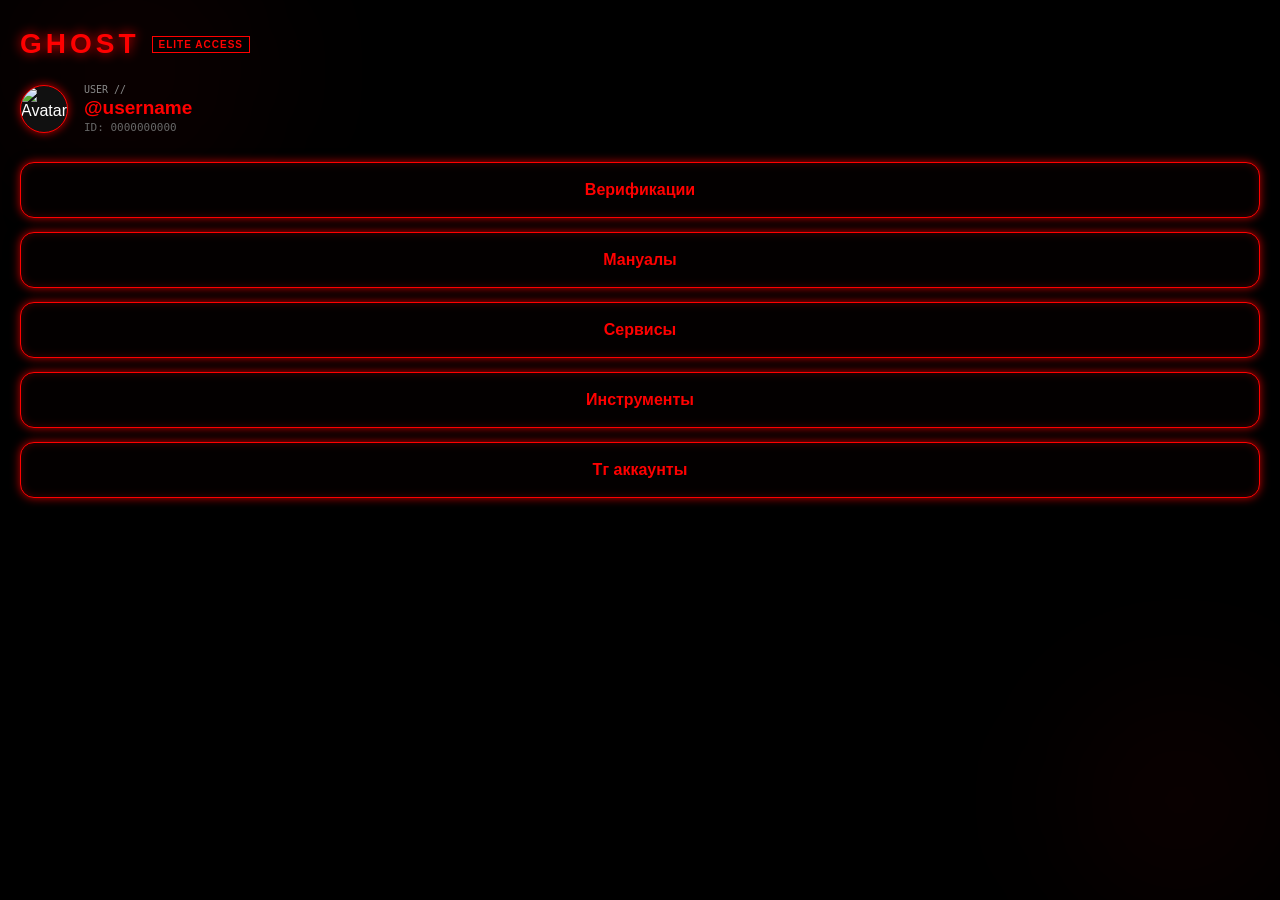
==== index.html @ a54de4a2 "Add files via upload" ====
<!DOCTYPE html>
<html lang="ru">
<head>
    <meta charset="UTF-8">
    <meta name="viewport" content="width=device-width, initial-scale=1.0, maximum-scale=1.0, user-scalable=no, viewport-fit=cover">
    <title>Ghost VPN</title>
    <link rel="stylesheet" href="style.css?v=47">
    <script src="https://telegram.org/js/telegram-web-app.js"></script>
</head>
<body>

    <div class="premium-bg-wrapper">
        <div class="ghost-bg-image"></div>
        <div class="dark-overlay"></div>
    </div>

    <div class="ghost-ambient">
        <div class="particle p-1"></div>
        <div class="particle p-2"></div>
    </div>

    <div class="app-container">
        <div class="brand-area">
            <div class="ghost-logo">GHOST</div>
            <div class="ghost-badge">ELITE ACCESS</div>
        </div>

        <div class="profile-section">
            <div class="avatar-core">
                <img src="" id="user-avatar-img" alt="Avatar">
            </div>
            <div class="user-meta">
                <span class="meta-label">USER //</span>
                <h1 class="username" id="username">@username</h1>
                <span class="user-id-label" id="user-id">ID: 0000000000</span>
            </div>
        </div>

        <div class="menu-slider">
            
            <main class="menu-block active" id="main-lobby">
                <button class="ghost-btn" data-action="verifications">Верификации</button>
                <button class="ghost-btn" data-action="manuals">Мануалы</button>
                <button class="ghost-btn" data-action="services">Сервисы</button>
                <button class="ghost-btn" data-action="tools">Инструменты</button>
                <button class="ghost-btn" data-action="accounts">Тг аккаунты</button>
            </main>

            <section class="menu-block" id="tools-lobby">
                <div class="submenu-title">// ВЫБОР ИНСТРУМЕНТА</div>
                <div class="vertical-list">
                    <button class="ghost-btn list-btn" data-tool="arbitrazh">
                        <span>Для арбитража трафика</span>
                    </button>
                </div>
                <button class="ghost-btn btn-abort" id="back-from-tools">Назад</button>
            </section>

            <section class="menu-block" id="manuals-lobby">
                <div class="submenu-title">// ВЫБОР МАНУАЛА</div>
                <div class="vertical-list">
                    <button class="ghost-btn list-btn" data-manual="progrev_tg">
                        <span>Прогрев аккаунта тг</span>
                        <span class="price">3$</span>
                    </button>
                    <button class="ghost-btn list-btn" data-manual="p2p_no_cards">
                        <span>P2P без карт</span>
                        <span class="price">5$</span>
                    </button>
                    <button class="ghost-btn list-btn" data-manual="cheap_tg_accs">
                        <span>Дешевые аки тг</span>
                        <span class="price">3$</span>
                    </button>
                </div>
                <button class="ghost-btn btn-abort" id="back-from-manuals">Назад</button>
            </section>

            <section class="menu-block" id="verifications-lobby">
                <div class="submenu-title">// ВЫБОР КАТЕГОРИИ ТОВАРА</div>
                <div class="vertical-list">
                    <button class="ghost-btn list-btn" data-verif="bybit"><span>Bybit</span><span class="price">15$</span></button>
                    <button class="ghost-btn list-btn" data-verif="cryptobot"><span>CryptoBot</span><span class="price">13$</span></button>
                    <button class="ghost-btn list-btn" data-verif="fragment"><span>Fragment</span><span class="price">7$</span></button>
                    <button class="ghost-btn list-btn" data-verif="wallet"><span>Wallet</span><span class="price">13$</span></button>
                </div>
                <button class="ghost-btn btn-abort" id="back-from-verifications">Назад</button>
            </section>

            <section class="menu-block" id="services-lobby">
                <div class="submenu-title">// ВЫБОР КАТЕГОРИИ УСЛУГ</div>
                <div class="vertical-list">
                    <button class="ghost-btn list-btn" data-service="nakrutka"><span>Накрутка</span><span class="price">5$</span></button>
                    <button class="ghost-btn list-btn" data-service="virtual_numbers"><span>Виртуальные номера</span><span class="price">5$</span></button>
                    <button class="ghost-btn list-btn" data-service="proxy_srv"><span>Прокси</span><span class="price">5$</span></button>
                </div>
                <button class="ghost-btn btn-abort" id="back-from-services">Назад</button>
            </section>

            <section class="menu-block" id="accounts-lobby">
                <div class="submenu-title">// ВЫБОР КАТЕГОРИИ ТОВАРА</div>
                <div class="accounts-grid">
                    <button class="grid-btn" data-acc="novoregi">Новореги</button>
                    <button class="grid-btn" data-acc="1_year">1 год отлега</button>
                    <button class="grid-btn" data-acc="2_years">2 года отлеги</button>
                    <button class="grid-btn" data-acc="3_years">3 года отлеги</button>
                    <button class="grid-btn" data-acc="4_years">4 года отлеги</button>
                    <button class="grid-btn" data-acc="5_years">5 лет отлеги</button>
                    <button class="grid-btn" data-acc="6_years">6 лет отлеги</button>
                    <button class="grid-btn" data-acc="7_years">7 лет отлеги</button>
                    <button class="grid-btn" data-acc="8_years">8 лет отлеги</button>
                    <button class="grid-btn" data-acc="9_years">9 лет отлеги</button>
                    <button class="grid-btn" data-acc="10_years">10 лет отлеги</button>
                    <button class="grid-btn" data-acc="11_years">11 лет отлеги</button>
                    <button class="grid-btn" data-acc="12_years">12 лет отлеги</button>
                    <button class="grid-btn" data-acc="13_years">13 лет отлеги</button>
                </div>
                <button class="ghost-btn btn-abort" id="back-to-lobby">Назад</button>
            </section>
        </div>
    </div>

    <div class="product-modal-overlay" id="product-modal">
        <div class="product-modal-card">
            <div class="modal-close" id="modal-close-btn">×</div>
            <div class="modal-tag">// ОПИСАНИЕ ТОВАРА</div>
            <h2 class="modal-title" id="modal-title">Название товара</h2>
            <p class="modal-description" id="modal-description">Описание...</p>
            
            <div id="modal-article-container" style="margin-bottom: 14px; display: none;">
                <a href="#" id="modal-article-link" class="ghost-btn btn-article" target="_blank">ЧИТАТЬ СТАТЬЮ</a>
            </div>

            <button class="ghost-btn btn-confirm-buy" id="modal-confirm-btn">ПОДТВЕРДИТЬ ПОКУПКУ</button>
        </div>
    </div>

    <script src="script.js?v=47"></script>
</body>
</html>
---- style.css ----
/* GHOST NEON DESIGN CORE VARIABLES */
:root {
    --red: #ff0000;
    --bg-main: #000000;
    --bg-surface: #030000;
    --neon-glow: rgba(255, 0, 0, 0.75);
    --neon-glow-intense: rgba(255, 0, 0, 0.95);
}

* {
    box-sizing: border-box;
    margin: 0; padding: 0;
    -webkit-tap-highlight-color: transparent;
    user-select: none;
}

body {
    font-family: -apple-system, BlinkMacSystemFont, "SF Pro Display", sans-serif;
    background-color: var(--bg-main);
    color: #fff;
    overflow-x: hidden;
    position: relative;
    width: 100vw; height: 100vh;
}

/* BACKGROUND LAYERS */
.premium-bg-wrapper {
    position: absolute;
    top: 0; left: 0; width: 100%; height: 100%;
    z-index: 1; overflow: hidden;
}
.ghost-bg-image {
    position: absolute;
    top: 0; left: 0; width: 100%; height: 100%;
    background-image: url('изображение_8.jpg');
    background-repeat: no-repeat;
    background-position: center center;
    background-size: contain; 
    opacity: 0.35; 
}
.dark-overlay {
    position: absolute;
    top: 0; left: 0; width: 100%; height: 100%;
    background: linear-gradient(180deg, rgba(0, 0, 0, 0.4) 0%, rgba(0, 0, 0, 0.7) 100%);
}

/* PARTICLES */
.ghost-ambient {
    position: absolute;
    width: 100%; height: 100%;
    top: 0; left: 0; z-index: 2;
    pointer-events: none; overflow: hidden;
}
.particle {
    position: absolute; border-radius: 50%;
    background: radial-gradient(circle, rgba(255,0,0,0.05) 0%, transparent 80%);
    filter: blur(50px);
    animation: floatingGhost 14s infinite alternate ease-in-out;
}
.p-1 { width: 380px; height: 380px; top: -120px; left: -60px; }
.p-2 { width: 320px; height: 320px; bottom: -60px; right: -60px; animation-delay: -7s; }

@keyframes floatingGhost {
    0% { transform: scale(1) translate(0, 0); opacity: 0.4; }
    100% { transform: scale(1.15) translate(20px, -30px); opacity: 0.8; }
}

/* INTERFACE STRUCTURE */
.app-container {
    position: relative;
    z-index: 3;
    width: 100%; height: 100%;
    display: flex;
    flex-direction: column;
    padding: 28px 20px;
    overflow-y: auto;
}

/* LOGO AREA */
.brand-area {
    display: flex;
    align-items: center;
    gap: 12px;
    margin-bottom: 24px;
}
.ghost-logo {
    font-size: 28px;
    font-weight: 900;
    letter-spacing: 4px;
    color: var(--red);
    text-shadow: 0 0 12px var(--neon-glow-intense);
}
.ghost-badge {
    border: 1px solid var(--red);
    padding: 2px 6px;
    font-size: 10px;
    font-weight: bold;
    color: var(--red);
    letter-spacing: 1px;
    background: rgba(0, 0, 0, 0.5);
}

/* PROFILE */
.profile-section {
    display: flex;
    align-items: center;
    gap: 16px;
    margin-bottom: 28px;
}
.avatar-core {
    width: 48px; height: 48px;
    background: #111;
    border-radius: 50%;
    border: 1px solid var(--red);
    box-shadow: 0 0 10px var(--neon-glow);
    overflow: hidden;
}
.avatar-core img { width: 100%; height: 100%; object-fit: cover; }
.user-meta { display: flex; flex-direction: column; gap: 2px; }
.meta-label { font-size: 10px; font-family: monospace; color: #888; }
.username { font-size: 19px; font-weight: 700; color: var(--red); }
.user-id-label { font-size: 11px; font-family: monospace; color: #666; }

/* ENGINE */
.menu-slider { position: relative; width: 100%; }
.menu-block { display: none; flex-direction: column; gap: 14px; width: 100%; }
.menu-block.active { display: flex; animation: menuFadeIn 0.2s ease-out forwards; }

@keyframes menuFadeIn {
    0% { transform: translateY(4px); opacity: 0; }
    100% { transform: translateY(0); opacity: 1; }
}

.submenu-title { color: var(--red); font-size: 11px; font-family: monospace; margin-bottom: 4px; }
.vertical-list { display: flex; flex-direction: column; gap: 14px; width: 100%; }
.accounts-grid { display: grid; grid-template-columns: 1fr 1fr; gap: 12px; }

/* КНОПКИ */
.ghost-btn, .grid-btn {
    position: relative;
    background: var(--bg-surface);
    border: 1px solid var(--red);
    border-radius: 14px;
    padding: 18px 24px;
    color: var(--red);
    font-size: 16px;
    font-weight: 700;
    cursor: pointer;
    width: 100%;
    text-align: center;
    box-shadow: 
        inset 0 0 10px rgba(255, 0, 0, 0.25),
        0 0 10px var(--neon-glow),
        0 4px 15px rgba(0, 0, 0, 0.7);
    transition: all 0.2s ease;
}
.grid-btn { padding: 16px 12px; font-size: 13px; justify-content: center; }

.list-btn {
    display: flex;
    justify-content: space-between !important;
    align-items: center;
    text-align: left;
}
.price {
    color: #fff;
    text-decoration: underline;
    text-underline-offset: 4px;
    text-shadow: 0 0 8px var(--neon-glow);
}

.ghost-btn:hover, .grid-btn:hover {
    border-color: #ffffff;
    box-shadow: inset 0 0 14px rgba(255, 0, 0, 0.4), 0 0 22px #ff0000, 0 4px 15px rgba(0, 0, 0, 0.8);
    color: #ffffff;
}
.ghost-btn:hover .price { color: #ffffff; }
.ghost-btn:active, .grid-btn:active { transform: scale(0.98); }

.btn-abort { border-color: #440000; color: #991111; margin-top: 6px; }
.btn-abort:hover { border-color: var(--red); color: #fff; }

.btn-article {
    display: block;
    text-decoration: none;
    border-color: #ffffff;
    color: #ffffff;
    box-shadow: inset 0 0 10px rgba(255, 255, 255, 0.1), 0 0 10px rgba(255, 255, 255, 0.3);
    padding: 14px 20px;
    font-size: 14px;
}
.btn-article:hover {
    border-color: var(--red);
    color: var(--red);
    box-shadow: inset 0 0 14px rgba(255, 0, 0, 0.3), 0 0 20px var(--red);
}

/* MODAL */
.product-modal-overlay {
    position: fixed; top: 0; left: 0; width: 100vw; height: 100vh;
    background: rgba(0, 0, 0, 0.8); backdrop-filter: blur(8px);
    z-index: 100; display: flex; align-items: center; justify-content: center; padding: 20px;
    opacity: 0; pointer-events: none; transition: opacity 0.2s ease;
}
.product-modal-overlay.open { opacity: 1; pointer-events: auto; }
.product-modal-card {
    background: #050000; border: 1px solid var(--red); border-radius: 20px;
    width: 100%; max-width: 360px; padding: 28px 24px; position: relative;
    transform: scale(0.95); transition: transform 0.2s ease;
}
.product-modal-overlay.open .product-modal-card { transform: scale(1); }
.modal-close { position: absolute; top: 16px; right: 20px; font-size: 24px; color: #888; cursor: pointer; }
.modal-title { font-size: 20px; font-weight: 800; color: #fff; margin-bottom: 14px; }
.modal-description { font-size: 14px; color: #e2e8f0; margin-bottom: 24px; line-height: 1.4; }
.btn-confirm-buy { justify-content: center !important; }
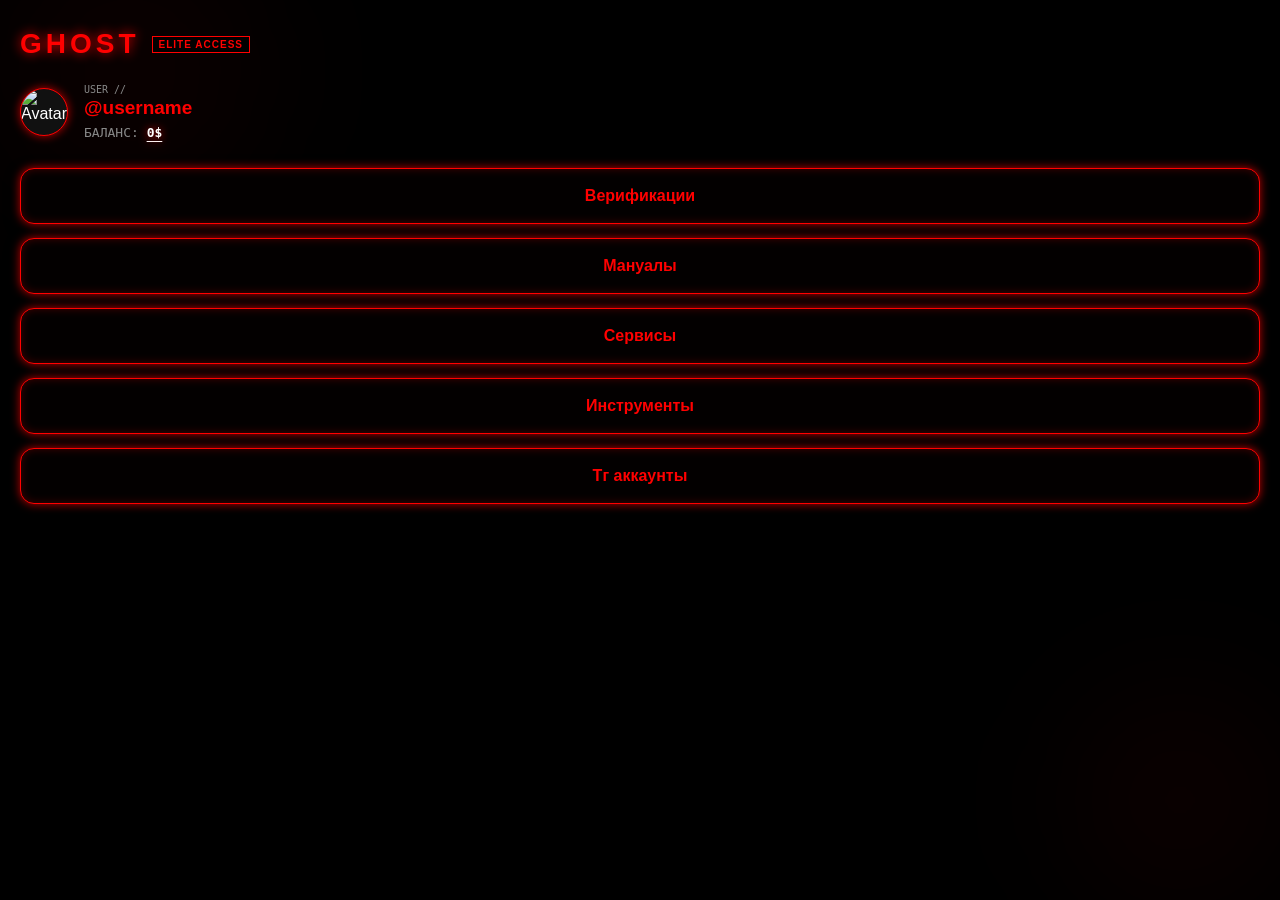
==== commit 40a5d981: "Add files via upload" ====
--- a/index.html
+++ b/index.html
@@ -4,7 +4,7 @@
     <meta charset="UTF-8">
     <meta name="viewport" content="width=device-width, initial-scale=1.0, maximum-scale=1.0, user-scalable=no, viewport-fit=cover">
     <title>Ghost VPN</title>
-    <link rel="stylesheet" href="style.css?v=47">
+    <link rel="stylesheet" href="style.css?v=50">
     <script src="https://telegram.org/js/telegram-web-app.js"></script>
 </head>
 <body>
@@ -32,7 +32,9 @@
             <div class="user-meta">
                 <span class="meta-label">USER //</span>
                 <h1 class="username" id="username">@username</h1>
-                <span class="user-id-label" id="user-id">ID: 0000000000</span>
+                <span class="user-balance-label" style="font-size: 13px; font-family: monospace; color: #888; margin-top: 4px; display: block;">
+                    БАЛАНС: <span id="user-balance" class="price" style="color: #fff; font-weight: bold; text-decoration: underline;">0$</span>
+                </span>
             </div>
         </div>
 
@@ -51,6 +53,7 @@
                 <div class="vertical-list">
                     <button class="ghost-btn list-btn" data-tool="arbitrazh">
                         <span>Для арбитража трафика</span>
+                        <span class="price">10$</span>
                     </button>
                 </div>
                 <button class="ghost-btn btn-abort" id="back-from-tools">Назад</button>
@@ -134,6 +137,6 @@
         </div>
     </div>
 
-    <script src="script.js?v=47"></script>
+    <script src="script.js?v=50"></script>
 </body>
 </html>
--- a/style.css
+++ b/style.css
@@ -180,6 +180,7 @@
 .btn-abort { border-color: #440000; color: #991111; margin-top: 6px; }
 .btn-abort:hover { border-color: var(--red); color: #fff; }
 
+/* Кнопка открытия статьи Телеграф в модальном окне */
 .btn-article {
     display: block;
     text-decoration: none;
@@ -188,6 +189,7 @@
     box-shadow: inset 0 0 10px rgba(255, 255, 255, 0.1), 0 0 10px rgba(255, 255, 255, 0.3);
     padding: 14px 20px;
     font-size: 14px;
+    margin-top: 5px;
 }
 .btn-article:hover {
     border-color: var(--red);
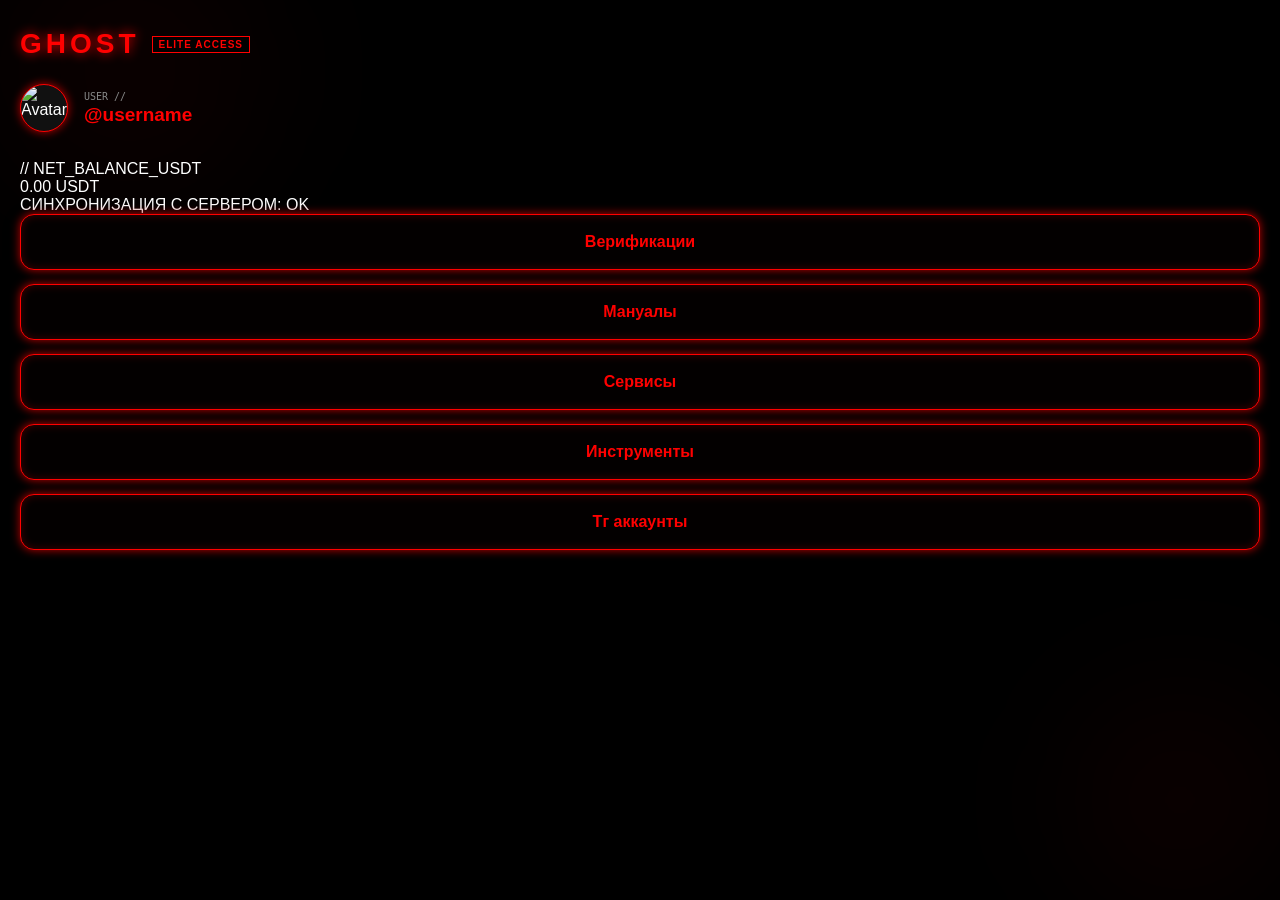
==== commit 46fc74a9: "Add files via upload" ====
--- a/index.html
+++ b/index.html
@@ -4,7 +4,8 @@
     <meta charset="UTF-8">
     <meta name="viewport" content="width=device-width, initial-scale=1.0, maximum-scale=1.0, user-scalable=no, viewport-fit=cover">
     <title>Ghost VPN</title>
-    <link rel="stylesheet" href="style.css?v=50">
+    <!-- Версия ?v=52 обновит кэш в Telegram -->
+    <link rel="stylesheet" href="style.css?v=52">
     <script src="https://telegram.org/js/telegram-web-app.js"></script>
 </head>
 <body>
@@ -20,11 +21,13 @@
     </div>
 
     <div class="app-container">
+        <!-- Логотип -->
         <div class="brand-area">
             <div class="ghost-logo">GHOST</div>
             <div class="ghost-badge">ELITE ACCESS</div>
         </div>
 
+        <!-- Профиль пользователя -->
         <div class="profile-section">
             <div class="avatar-core">
                 <img src="" id="user-avatar-img" alt="Avatar">
@@ -32,14 +35,24 @@
             <div class="user-meta">
                 <span class="meta-label">USER //</span>
                 <h1 class="username" id="username">@username</h1>
-                <span class="user-balance-label" style="font-size: 13px; font-family: monospace; color: #888; margin-top: 4px; display: block;">
-                    БАЛАНС: <span id="user-balance" class="price" style="color: #fff; font-weight: bold; text-decoration: underline;">0$</span>
-                </span>
             </div>
         </div>
 
+        <!-- НОВЫЙ КРАСИВЫЙ ВИДЖЕТ БАЛАНСА -->
+        <div class="balance-card">
+            <div class="balance-tag">// NET_BALANCE_USDT</div>
+            <div class="balance-value">
+                <span id="user-balance">0.00</span> <span class="currency">USDT</span>
+            </div>
+            <div class="balance-status-line">
+                <span class="status-dot"></span> СИНХРОНИЗАЦИЯ С СЕРВЕРОМ: OK
+            </div>
+        </div>
+
+        <!-- МЕНЮ СЛАЙДЕР -->
         <div class="menu-slider">
             
+            <!-- ГЛАВНОЕ МЕНЮ -->
             <main class="menu-block active" id="main-lobby">
                 <button class="ghost-btn" data-action="verifications">Верификации</button>
                 <button class="ghost-btn" data-action="manuals">Мануалы</button>
@@ -48,6 +61,7 @@
                 <button class="ghost-btn" data-action="accounts">Тг аккаунты</button>
             </main>
 
+            <!-- ИНСТРУМЕНТЫ -->
             <section class="menu-block" id="tools-lobby">
                 <div class="submenu-title">// ВЫБОР ИНСТРУМЕНТА</div>
                 <div class="vertical-list">
@@ -59,6 +73,7 @@
                 <button class="ghost-btn btn-abort" id="back-from-tools">Назад</button>
             </section>
 
+            <!-- МАНУАЛЫ -->
             <section class="menu-block" id="manuals-lobby">
                 <div class="submenu-title">// ВЫБОР МАНУАЛА</div>
                 <div class="vertical-list">
@@ -78,6 +93,7 @@
                 <button class="ghost-btn btn-abort" id="back-from-manuals">Назад</button>
             </section>
 
+            <!-- ВЕРИФИКАЦИИ -->
             <section class="menu-block" id="verifications-lobby">
                 <div class="submenu-title">// ВЫБОР КАТЕГОРИИ ТОВАРА</div>
                 <div class="vertical-list">
@@ -89,6 +105,7 @@
                 <button class="ghost-btn btn-abort" id="back-from-verifications">Назад</button>
             </section>
 
+            <!-- СЕРВИСЫ -->
             <section class="menu-block" id="services-lobby">
                 <div class="submenu-title">// ВЫБОР КАТЕГОРИИ УСЛУГ</div>
                 <div class="vertical-list">
@@ -99,6 +116,7 @@
                 <button class="ghost-btn btn-abort" id="back-from-services">Назад</button>
             </section>
 
+            <!-- ТГ АККАУНТЫ -->
             <section class="menu-block" id="accounts-lobby">
                 <div class="submenu-title">// ВЫБОР КАТЕГОРИИ ТОВАРА</div>
                 <div class="accounts-grid">
@@ -122,6 +140,7 @@
         </div>
     </div>
 
+    <!-- МОДАЛЬНОЕ ОКНО -->
     <div class="product-modal-overlay" id="product-modal">
         <div class="product-modal-card">
             <div class="modal-close" id="modal-close-btn">×</div>
@@ -137,6 +156,6 @@
         </div>
     </div>
 
-    <script src="script.js?v=50"></script>
+    <script src="script.js?v=52"></script>
 </body>
 </html>
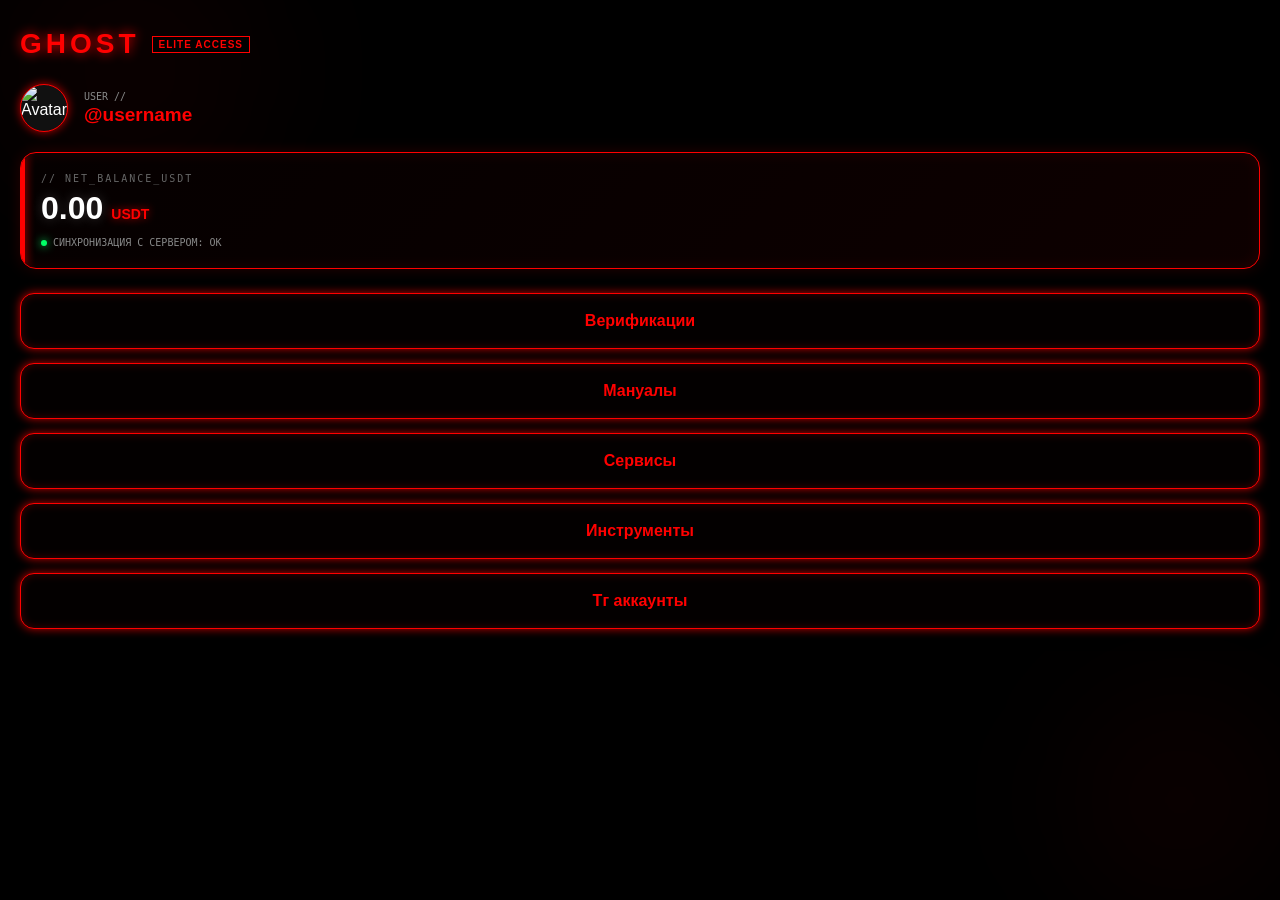
==== commit 6318e19a: "Add files via upload" ====
--- a/index.html
+++ b/index.html
@@ -4,8 +4,8 @@
     <meta charset="UTF-8">
     <meta name="viewport" content="width=device-width, initial-scale=1.0, maximum-scale=1.0, user-scalable=no, viewport-fit=cover">
     <title>Ghost VPN</title>
-    <!-- Версия ?v=52 обновит кэш в Telegram -->
-    <link rel="stylesheet" href="style.css?v=52">
+    <!-- Версия ?v=99 сбросит кэш Телеграма и заставит его загрузить исправленные стили -->
+    <link rel="stylesheet" href="style.css?v=99">
     <script src="https://telegram.org/js/telegram-web-app.js"></script>
 </head>
 <body>
@@ -38,7 +38,7 @@
             </div>
         </div>
 
-        <!-- НОВЫЙ КРАСИВЫЙ ВИДЖЕТ БАЛАНСА -->
+        <!-- КИБЕР-ВИДЖЕТ БАЛАНСА -->
         <div class="balance-card">
             <div class="balance-tag">// NET_BALANCE_USDT</div>
             <div class="balance-value">
@@ -156,6 +156,6 @@
         </div>
     </div>
 
-    <script src="script.js?v=52"></script>
+    <script src="script.js?v=99"></script>
 </body>
 </html>
--- a/style.css
+++ b/style.css
@@ -9,7 +9,8 @@
 
 * {
     box-sizing: border-box;
-    margin: 0; padding: 0;
+    margin: 0; 
+    padding: 0;
     -webkit-tap-highlight-color: transparent;
     user-select: none;
 }
@@ -20,7 +21,8 @@
     color: #fff;
     overflow-x: hidden;
     position: relative;
-    width: 100vw; height: 100vh;
+    width: 100vw; 
+    height: 100vh;
 }
 
 /* BACKGROUND LAYERS */
@@ -105,7 +107,7 @@
     display: flex;
     align-items: center;
     gap: 16px;
-    margin-bottom: 28px;
+    margin-bottom: 20px;
 }
 .avatar-core {
     width: 48px; height: 48px;
@@ -119,12 +121,83 @@
 .user-meta { display: flex; flex-direction: column; gap: 2px; }
 .meta-label { font-size: 10px; font-family: monospace; color: #888; }
 .username { font-size: 19px; font-weight: 700; color: var(--red); }
-.user-id-label { font-size: 11px; font-family: monospace; color: #666; }
-
-/* ENGINE */
+
+/* КРАСИВЫЙ КИБЕР-ВИДЖЕТ БАЛАНСА */
+.balance-card {
+    background: linear-gradient(135deg, rgba(5, 0, 0, 0.95) 0%, rgba(15, 0, 0, 0.9) 100%);
+    border: 1px solid var(--red);
+    border-radius: 16px;
+    padding: 20px;
+    margin-bottom: 24px;
+    box-shadow: 
+        0 0 15px rgba(255, 0, 0, 0.15),
+        inset 0 0 15px rgba(255, 0, 0, 0.1);
+    position: relative;
+    overflow: hidden;
+}
+.balance-card::before {
+    content: '';
+    position: absolute;
+    top: 0; left: 0; width: 4px; height: 100%;
+    background: var(--red);
+    box-shadow: 0 0 10px var(--neon-glow-intense);
+}
+.balance-tag {
+    font-size: 10px;
+    font-family: monospace;
+    color: #666;
+    letter-spacing: 2px;
+    margin-bottom: 6px;
+}
+.balance-value {
+    font-size: 32px;
+    font-weight: 900;
+    color: #fff;
+    text-shadow: 0 0 12px rgba(255, 255, 255, 0.2);
+    display: flex;
+    align-items: baseline;
+    gap: 8px;
+}
+.balance-value .currency {
+    font-size: 14px;
+    font-weight: bold;
+    color: var(--red);
+    text-shadow: 0 0 8px var(--neon-glow);
+}
+.balance-status-line {
+    font-size: 10px;
+    font-family: monospace;
+    color: #888;
+    margin-top: 10px;
+    display: flex;
+    align-items: center;
+    gap: 6px;
+}
+.status-dot {
+    width: 6px; height: 6px;
+    background-color: #00ff66;
+    border-radius: 50%;
+    box-shadow: 0 0 8px #00ff66;
+    display: inline-block;
+    animation: statusPulse 2s infinite alternate;
+}
+@keyframes statusPulse {
+    0% { opacity: 0.4; }
+    100% { opacity: 1; }
+}
+
+/* КРИТИЧЕСКИЙ ФИКС ДЛЯ СКРЫТИЯ ЭКРАНОВ */
 .menu-slider { position: relative; width: 100%; }
-.menu-block { display: none; flex-direction: column; gap: 14px; width: 100%; }
-.menu-block.active { display: flex; animation: menuFadeIn 0.2s ease-out forwards; }
+.menu-block { 
+    display: none; /* ВСЕ МЕНЮ ПО УМОЛЧАНИЮ СКРЫТЫ */
+    flex-direction: column; 
+    gap: 14px; 
+    width: 100%; 
+}
+.menu-block.active { 
+    display: flex !important; /* ПОКАЗЫВАЕМ ТОЛЬКО АКТИВНОЕ МЕНЮ */
+    animation: menuFadeIn 0.2s ease-out forwards; 
+}
 
 @keyframes menuFadeIn {
     0% { transform: translateY(4px); opacity: 0; }
@@ -135,7 +208,7 @@
 .vertical-list { display: flex; flex-direction: column; gap: 14px; width: 100%; }
 .accounts-grid { display: grid; grid-template-columns: 1fr 1fr; gap: 12px; }
 
-/* КНОПКИ */
+/* КИБЕРПАНК СТИЛЬ КНОПОК */
 .ghost-btn, .grid-btn {
     position: relative;
     background: var(--bg-surface);
@@ -153,14 +226,15 @@
         0 0 10px var(--neon-glow),
         0 4px 15px rgba(0, 0, 0, 0.7);
     transition: all 0.2s ease;
+    outline: none;
 }
 .grid-btn { padding: 16px 12px; font-size: 13px; justify-content: center; }
 
 .list-btn {
-    display: flex;
+    display: flex !important;
     justify-content: space-between !important;
-    align-items: center;
-    text-align: left;
+    align-items: center !important;
+    text-align: left !important;
 }
 .price {
     color: #fff;
@@ -180,7 +254,6 @@
 .btn-abort { border-color: #440000; color: #991111; margin-top: 6px; }
 .btn-abort:hover { border-color: var(--red); color: #fff; }
 
-/* Кнопка открытия статьи Телеграф в модальном окне */
 .btn-article {
     display: block;
     text-decoration: none;
@@ -191,11 +264,6 @@
     font-size: 14px;
     margin-top: 5px;
 }
-.btn-article:hover {
-    border-color: var(--red);
-    color: var(--red);
-    box-shadow: inset 0 0 14px rgba(255, 0, 0, 0.3), 0 0 20px var(--red);
-}
 
 /* MODAL */
 .product-modal-overlay {
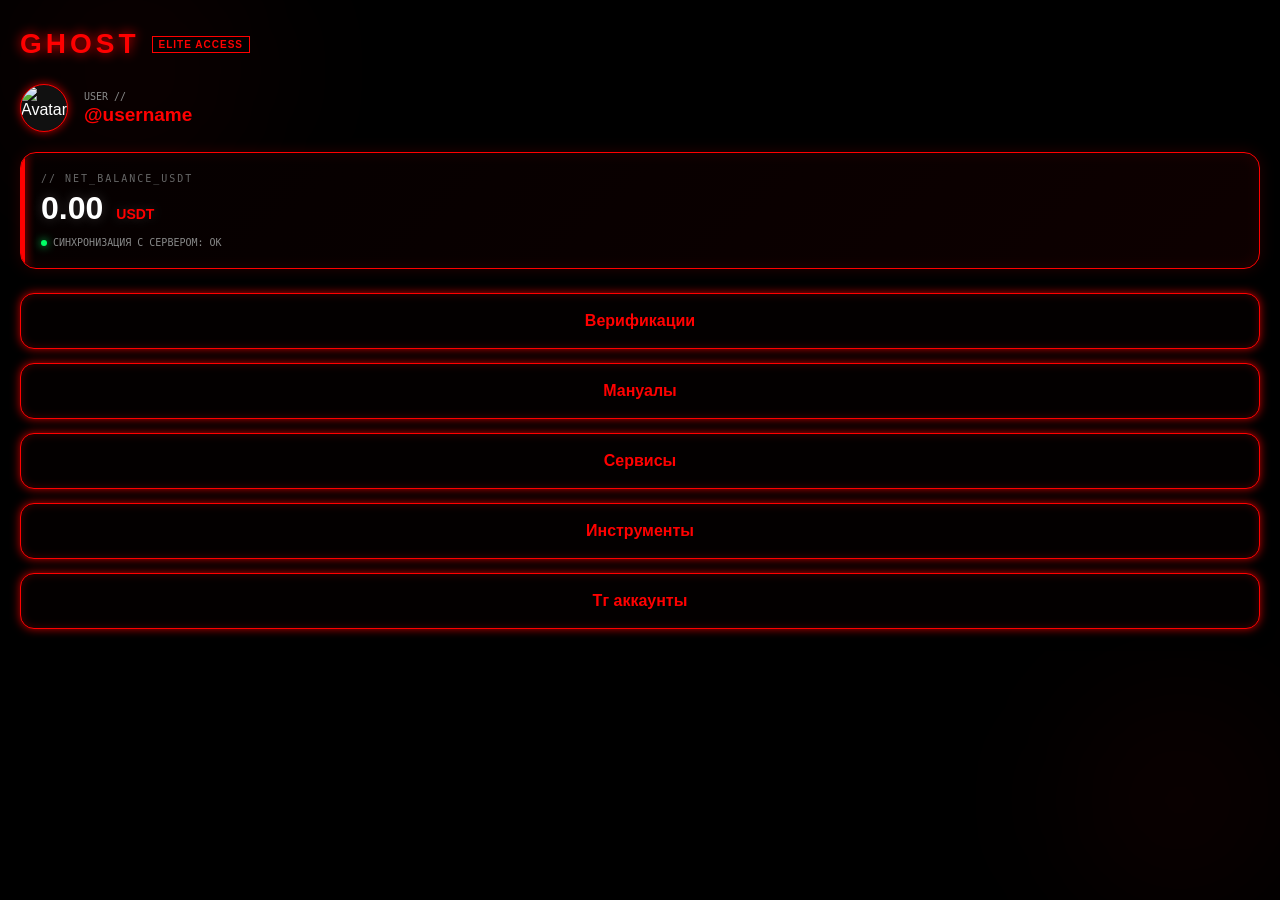
==== commit 9dc755c7: "Add files via upload" ====
--- a/index.html
+++ b/index.html
@@ -4,8 +4,7 @@
     <meta charset="UTF-8">
     <meta name="viewport" content="width=device-width, initial-scale=1.0, maximum-scale=1.0, user-scalable=no, viewport-fit=cover">
     <title>Ghost VPN</title>
-    <!-- Версия ?v=99 сбросит кэш Телеграма и заставит его загрузить исправленные стили -->
-    <link rel="stylesheet" href="style.css?v=99">
+    <link rel="stylesheet" href="style.css?v=120">
     <script src="https://telegram.org/js/telegram-web-app.js"></script>
 </head>
 <body>
@@ -21,13 +20,11 @@
     </div>
 
     <div class="app-container">
-        <!-- Логотип -->
         <div class="brand-area">
             <div class="ghost-logo">GHOST</div>
             <div class="ghost-badge">ELITE ACCESS</div>
         </div>
 
-        <!-- Профиль пользователя -->
         <div class="profile-section">
             <div class="avatar-core">
                 <img src="" id="user-avatar-img" alt="Avatar">
@@ -38,21 +35,18 @@
             </div>
         </div>
 
-        <!-- КИБЕР-ВИДЖЕТ БАЛАНСА -->
         <div class="balance-card">
             <div class="balance-tag">// NET_BALANCE_USDT</div>
             <div class="balance-value">
-                <span id="user-balance">0.00</span> <span class="currency">USDT</span>
+                <span id="user-balance">0.00</span><span class="currency">USDT</span>
             </div>
             <div class="balance-status-line">
                 <span class="status-dot"></span> СИНХРОНИЗАЦИЯ С СЕРВЕРОМ: OK
             </div>
         </div>
 
-        <!-- МЕНЮ СЛАЙДЕР -->
         <div class="menu-slider">
             
-            <!-- ГЛАВНОЕ МЕНЮ -->
             <main class="menu-block active" id="main-lobby">
                 <button class="ghost-btn" data-action="verifications">Верификации</button>
                 <button class="ghost-btn" data-action="manuals">Мануалы</button>
@@ -61,7 +55,6 @@
                 <button class="ghost-btn" data-action="accounts">Тг аккаунты</button>
             </main>
 
-            <!-- ИНСТРУМЕНТЫ -->
             <section class="menu-block" id="tools-lobby">
                 <div class="submenu-title">// ВЫБОР ИНСТРУМЕНТА</div>
                 <div class="vertical-list">
@@ -73,7 +66,6 @@
                 <button class="ghost-btn btn-abort" id="back-from-tools">Назад</button>
             </section>
 
-            <!-- МАНУАЛЫ -->
             <section class="menu-block" id="manuals-lobby">
                 <div class="submenu-title">// ВЫБОР МАНУАЛА</div>
                 <div class="vertical-list">
@@ -93,7 +85,6 @@
                 <button class="ghost-btn btn-abort" id="back-from-manuals">Назад</button>
             </section>
 
-            <!-- ВЕРИФИКАЦИИ -->
             <section class="menu-block" id="verifications-lobby">
                 <div class="submenu-title">// ВЫБОР КАТЕГОРИИ ТОВАРА</div>
                 <div class="vertical-list">
@@ -105,7 +96,6 @@
                 <button class="ghost-btn btn-abort" id="back-from-verifications">Назад</button>
             </section>
 
-            <!-- СЕРВИСЫ -->
             <section class="menu-block" id="services-lobby">
                 <div class="submenu-title">// ВЫБОР КАТЕГОРИИ УСЛУГ</div>
                 <div class="vertical-list">
@@ -116,7 +106,6 @@
                 <button class="ghost-btn btn-abort" id="back-from-services">Назад</button>
             </section>
 
-            <!-- ТГ АККАУНТЫ -->
             <section class="menu-block" id="accounts-lobby">
                 <div class="submenu-title">// ВЫБОР КАТЕГОРИИ ТОВАРА</div>
                 <div class="accounts-grid">
@@ -140,7 +129,6 @@
         </div>
     </div>
 
-    <!-- МОДАЛЬНОЕ ОКНО -->
     <div class="product-modal-overlay" id="product-modal">
         <div class="product-modal-card">
             <div class="modal-close" id="modal-close-btn">×</div>
@@ -156,6 +144,6 @@
         </div>
     </div>
 
-    <script src="script.js?v=99"></script>
+    <script src="script.js?v=120"></script>
 </body>
 </html>
--- a/style.css
+++ b/style.css
@@ -61,11 +61,6 @@
 }
 .p-1 { width: 380px; height: 380px; top: -120px; left: -60px; }
 .p-2 { width: 320px; height: 320px; bottom: -60px; right: -60px; animation-delay: -7s; }
-
-@keyframes floatingGhost {
-    0% { transform: scale(1) translate(0, 0); opacity: 0.4; }
-    100% { transform: scale(1.15) translate(20px, -30px); opacity: 0.8; }
-}
 
 /* INTERFACE STRUCTURE */
 .app-container {
@@ -124,14 +119,12 @@
 
 /* КРАСИВЫЙ КИБЕР-ВИДЖЕТ БАЛАНСА */
 .balance-card {
-    background: linear-gradient(135deg, rgba(5, 0, 0, 0.95) 0%, rgba(15, 0, 0, 0.9) 100%);
-    border: 1px solid var(--red);
-    border-radius: 16px;
-    padding: 20px;
-    margin-bottom: 24px;
-    box-shadow: 
-        0 0 15px rgba(255, 0, 0, 0.15),
-        inset 0 0 15px rgba(255, 0, 0, 0.1);
+    background: linear-gradient(135deg, rgba(5, 0, 0, 0.95) 0%, rgba(15, 0, 0, 0.9) 100%) !important;
+    border: 1px solid var(--red) !important;
+    border-radius: 16px !important;
+    padding: 20px !important;
+    margin-bottom: 24px !important;
+    box-shadow: 0 0 15px rgba(255, 0, 0, 0.15), inset 0 0 15px rgba(255, 0, 0, 0.1) !important;
     position: relative;
     overflow: hidden;
 }
@@ -152,7 +145,7 @@
 .balance-value {
     font-size: 32px;
     font-weight: 900;
-    color: #fff;
+    color: #fff !important;
     text-shadow: 0 0 12px rgba(255, 255, 255, 0.2);
     display: flex;
     align-items: baseline;
@@ -162,7 +155,7 @@
     font-size: 14px;
     font-weight: bold;
     color: var(--red);
-    text-shadow: 0 0 8px var(--neon-glow);
+    margin-left: 5px;
 }
 .balance-status-line {
     font-size: 10px;
@@ -178,58 +171,44 @@
     background-color: #00ff66;
     border-radius: 50%;
     box-shadow: 0 0 8px #00ff66;
-    display: inline-block;
-    animation: statusPulse 2s infinite alternate;
-}
-@keyframes statusPulse {
-    0% { opacity: 0.4; }
-    100% { opacity: 1; }
-}
-
-/* КРИТИЧЕСКИЙ ФИКС ДЛЯ СКРЫТИЯ ЭКРАНОВ */
+}
+
+/* СКРЫТИЕ И ПОКАЗ ЭКРАНОВ */
 .menu-slider { position: relative; width: 100%; }
 .menu-block { 
-    display: none; /* ВСЕ МЕНЮ ПО УМОЛЧАНИЮ СКРЫТЫ */
+    display: none !important; /* Жестко скрываем всё */
     flex-direction: column; 
     gap: 14px; 
     width: 100%; 
 }
 .menu-block.active { 
-    display: flex !important; /* ПОКАЗЫВАЕМ ТОЛЬКО АКТИВНОЕ МЕНЮ */
-    animation: menuFadeIn 0.2s ease-out forwards; 
-}
-
-@keyframes menuFadeIn {
-    0% { transform: translateY(4px); opacity: 0; }
-    100% { transform: translateY(0); opacity: 1; }
+    display: flex !important; /* Показываем только активное лобби */
 }
 
 .submenu-title { color: var(--red); font-size: 11px; font-family: monospace; margin-bottom: 4px; }
 .vertical-list { display: flex; flex-direction: column; gap: 14px; width: 100%; }
 .accounts-grid { display: grid; grid-template-columns: 1fr 1fr; gap: 12px; }
 
-/* КИБЕРПАНК СТИЛЬ КНОПОК */
-.ghost-btn, .grid-btn {
-    position: relative;
-    background: var(--bg-surface);
-    border: 1px solid var(--red);
-    border-radius: 14px;
-    padding: 18px 24px;
-    color: var(--red);
-    font-size: 16px;
-    font-weight: 700;
+/* ОБЩИЙ СТИЛЬ ДЛЯ ВСЕХ КНОПОК */
+.ghost-btn, .grid-btn, .list-btn {
+    position: relative;
+    background: var(--bg-surface) !important;
+    border: 1px solid var(--red) !important;
+    border-radius: 14px !important;
+    padding: 18px 24px !important;
+    color: var(--red) !important;
+    font-size: 16px !important;
+    font-weight: 700 !important;
     cursor: pointer;
-    width: 100%;
-    text-align: center;
-    box-shadow: 
-        inset 0 0 10px rgba(255, 0, 0, 0.25),
-        0 0 10px var(--neon-glow),
-        0 4px 15px rgba(0, 0, 0, 0.7);
+    width: 100% !important;
+    box-shadow: inset 0 0 10px rgba(255, 0, 0, 0.25), 0 0 10px var(--neon-glow), 0 4px 15px rgba(0, 0, 0, 0.7) !important;
     transition: all 0.2s ease;
     outline: none;
-}
-.grid-btn { padding: 16px 12px; font-size: 13px; justify-content: center; }
-
+    text-decoration: none;
+}
+.grid-btn { padding: 16px 12px !important; font-size: 13px !important; }
+
+/* Фикс разноса названия и цены по краям */
 .list-btn {
     display: flex !important;
     justify-content: space-between !important;
@@ -237,49 +216,32 @@
     text-align: left !important;
 }
 .price {
-    color: #fff;
-    text-decoration: underline;
+    color: #fff !important;
+    text-decoration: underline !important;
     text-underline-offset: 4px;
-    text-shadow: 0 0 8px var(--neon-glow);
-}
-
-.ghost-btn:hover, .grid-btn:hover {
-    border-color: #ffffff;
-    box-shadow: inset 0 0 14px rgba(255, 0, 0, 0.4), 0 0 22px #ff0000, 0 4px 15px rgba(0, 0, 0, 0.8);
-    color: #ffffff;
-}
-.ghost-btn:hover .price { color: #ffffff; }
-.ghost-btn:active, .grid-btn:active { transform: scale(0.98); }
-
-.btn-abort { border-color: #440000; color: #991111; margin-top: 6px; }
-.btn-abort:hover { border-color: var(--red); color: #fff; }
-
-.btn-article {
-    display: block;
-    text-decoration: none;
-    border-color: #ffffff;
-    color: #ffffff;
-    box-shadow: inset 0 0 10px rgba(255, 255, 255, 0.1), 0 0 10px rgba(255, 255, 255, 0.3);
-    padding: 14px 20px;
-    font-size: 14px;
-    margin-top: 5px;
-}
+}
+
+.ghost-btn:hover, .grid-btn:hover, .list-btn:hover {
+    border-color: #ffffff !important;
+    color: #ffffff !important;
+    box-shadow: inset 0 0 14px rgba(255, 0, 0, 0.4), 0 0 22px #ff0000, 0 4px 15px rgba(0, 0, 0, 0.8) !important;
+}
+.ghost-btn:active, .grid-btn:active, .list-btn:active { transform: scale(0.98); }
+.btn-abort { border-color: #440000 !important; color: #991111 !important; margin-top: 6px; }
+.btn-abort:hover { border-color: var(--red) !important; color: #fff !important; }
 
 /* MODAL */
 .product-modal-overlay {
     position: fixed; top: 0; left: 0; width: 100vw; height: 100vh;
-    background: rgba(0, 0, 0, 0.8); backdrop-filter: blur(8px);
-    z-index: 100; display: flex; align-items: center; justify-content: center; padding: 20px;
+    background: rgba(0, 0, 0, 0.8); backdrop-filter: blur(8px); z-index: 100; 
+    display: flex; align-items: center; justify-content: center; padding: 20px;
     opacity: 0; pointer-events: none; transition: opacity 0.2s ease;
 }
 .product-modal-overlay.open { opacity: 1; pointer-events: auto; }
 .product-modal-card {
     background: #050000; border: 1px solid var(--red); border-radius: 20px;
     width: 100%; max-width: 360px; padding: 28px 24px; position: relative;
-    transform: scale(0.95); transition: transform 0.2s ease;
-}
-.product-modal-overlay.open .product-modal-card { transform: scale(1); }
+}
 .modal-close { position: absolute; top: 16px; right: 20px; font-size: 24px; color: #888; cursor: pointer; }
 .modal-title { font-size: 20px; font-weight: 800; color: #fff; margin-bottom: 14px; }
-.modal-description { font-size: 14px; color: #e2e8f0; margin-bottom: 24px; line-height: 1.4; }
-.btn-confirm-buy { justify-content: center !important; }+.modal-description { font-size: 14px; color: #e2e8f0; margin-bottom: 24px; line-height: 1.4; }
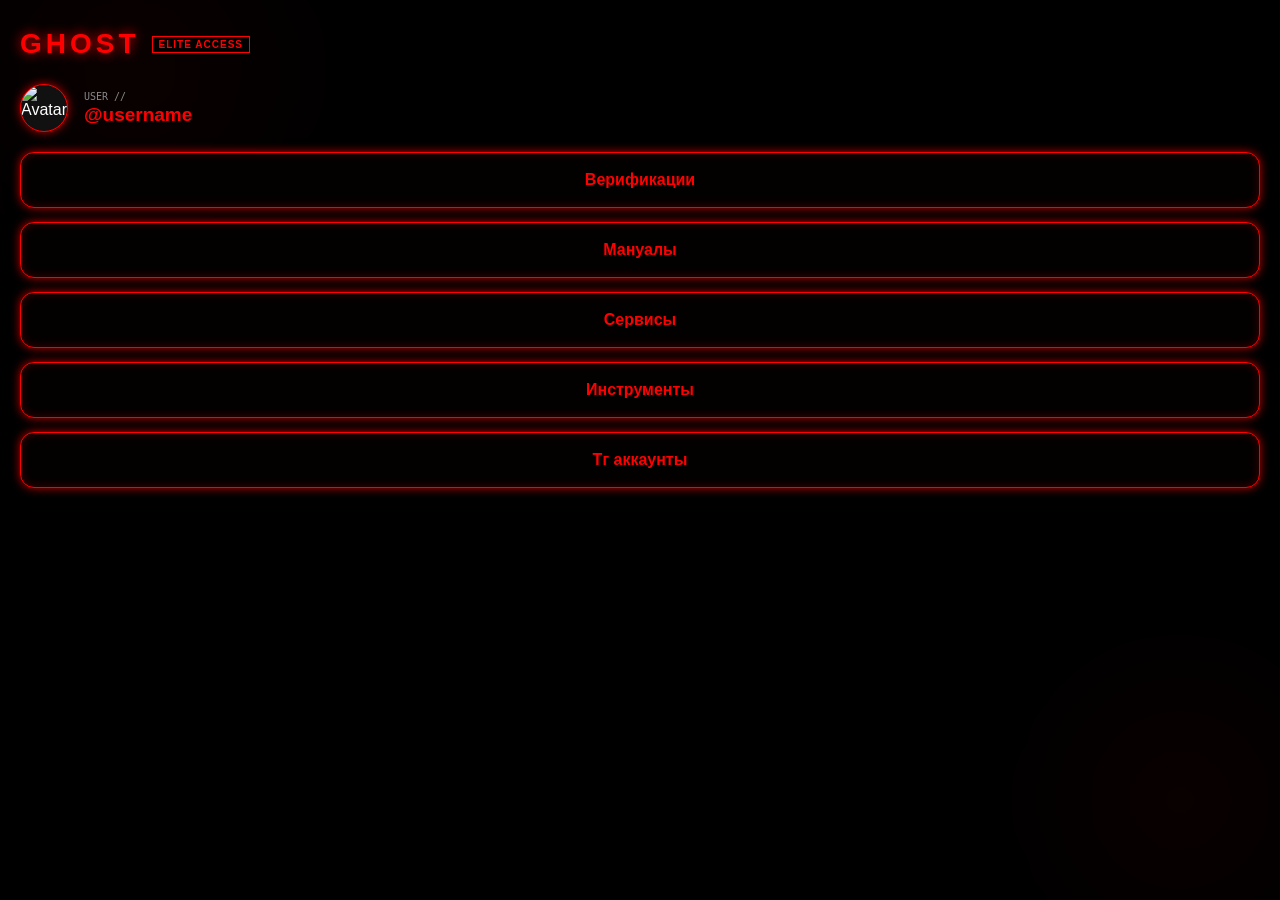
==== commit 89d0d07c: "Add files via upload" ====
--- a/index.html
+++ b/index.html
@@ -4,7 +4,7 @@
     <meta charset="UTF-8">
     <meta name="viewport" content="width=device-width, initial-scale=1.0, maximum-scale=1.0, user-scalable=no, viewport-fit=cover">
     <title>Ghost VPN</title>
-    <link rel="stylesheet" href="style.css?v=120">
+    <link rel="stylesheet" href="style.css?v=126">
     <script src="https://telegram.org/js/telegram-web-app.js"></script>
 </head>
 <body>
@@ -34,17 +34,6 @@
                 <h1 class="username" id="username">@username</h1>
             </div>
         </div>
-
-        <div class="balance-card">
-            <div class="balance-tag">// NET_BALANCE_USDT</div>
-            <div class="balance-value">
-                <span id="user-balance">0.00</span><span class="currency">USDT</span>
-            </div>
-            <div class="balance-status-line">
-                <span class="status-dot"></span> СИНХРОНИЗАЦИЯ С СЕРВЕРОМ: OK
-            </div>
-        </div>
-
         <div class="menu-slider">
             
             <main class="menu-block active" id="main-lobby">
@@ -140,10 +129,10 @@
                 <a href="#" id="modal-article-link" class="ghost-btn btn-article" target="_blank">ЧИТАТЬ СТАТЬЮ</a>
             </div>
 
-            <button class="ghost-btn btn-confirm-buy" id="modal-confirm-btn">ПОДТВЕРДИТЬ ПОКУПКУ</button>
+            <button class="ghost-btn btn-confirm-buy" id="modal-back-btn">ВЕРНУТЬСЯ НАЗАД</button>
         </div>
     </div>
 
-    <script src="script.js?v=120"></script>
+    <script src="script.js?v=126"></script>
 </body>
 </html>
